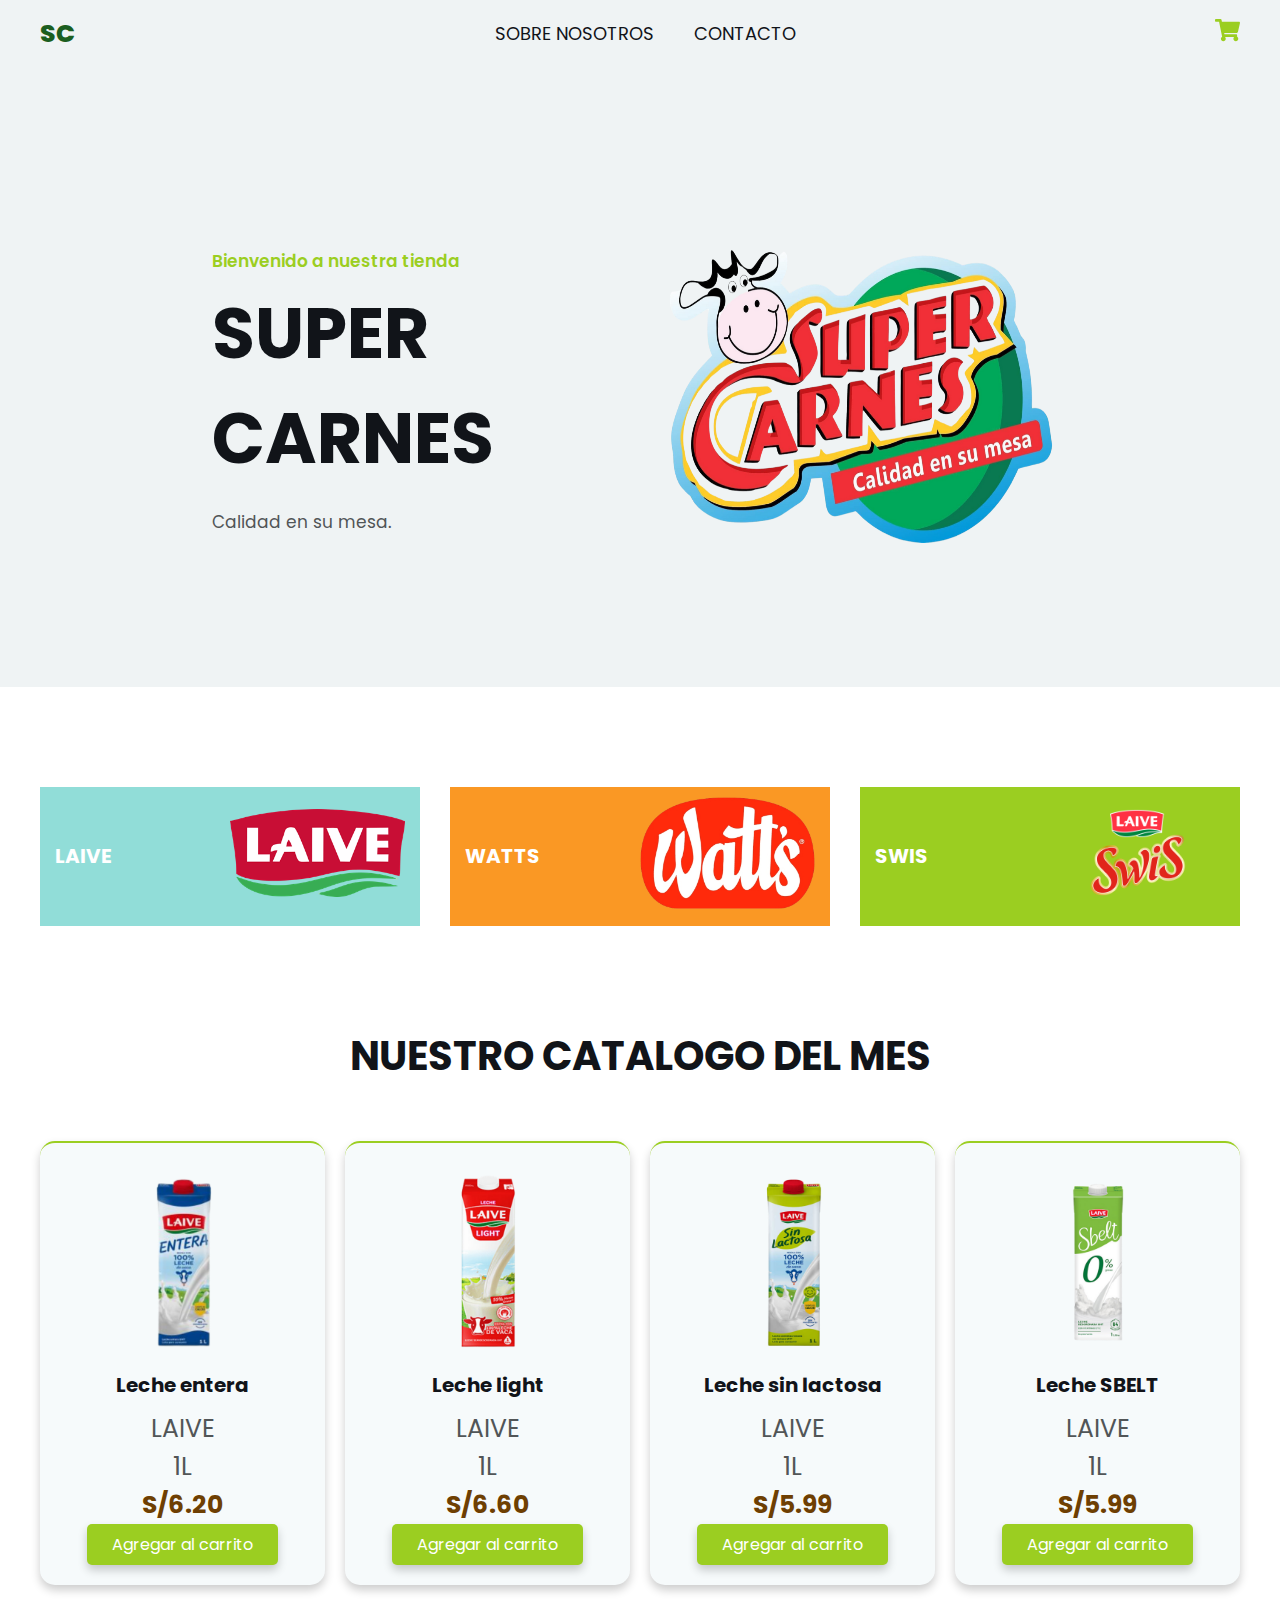
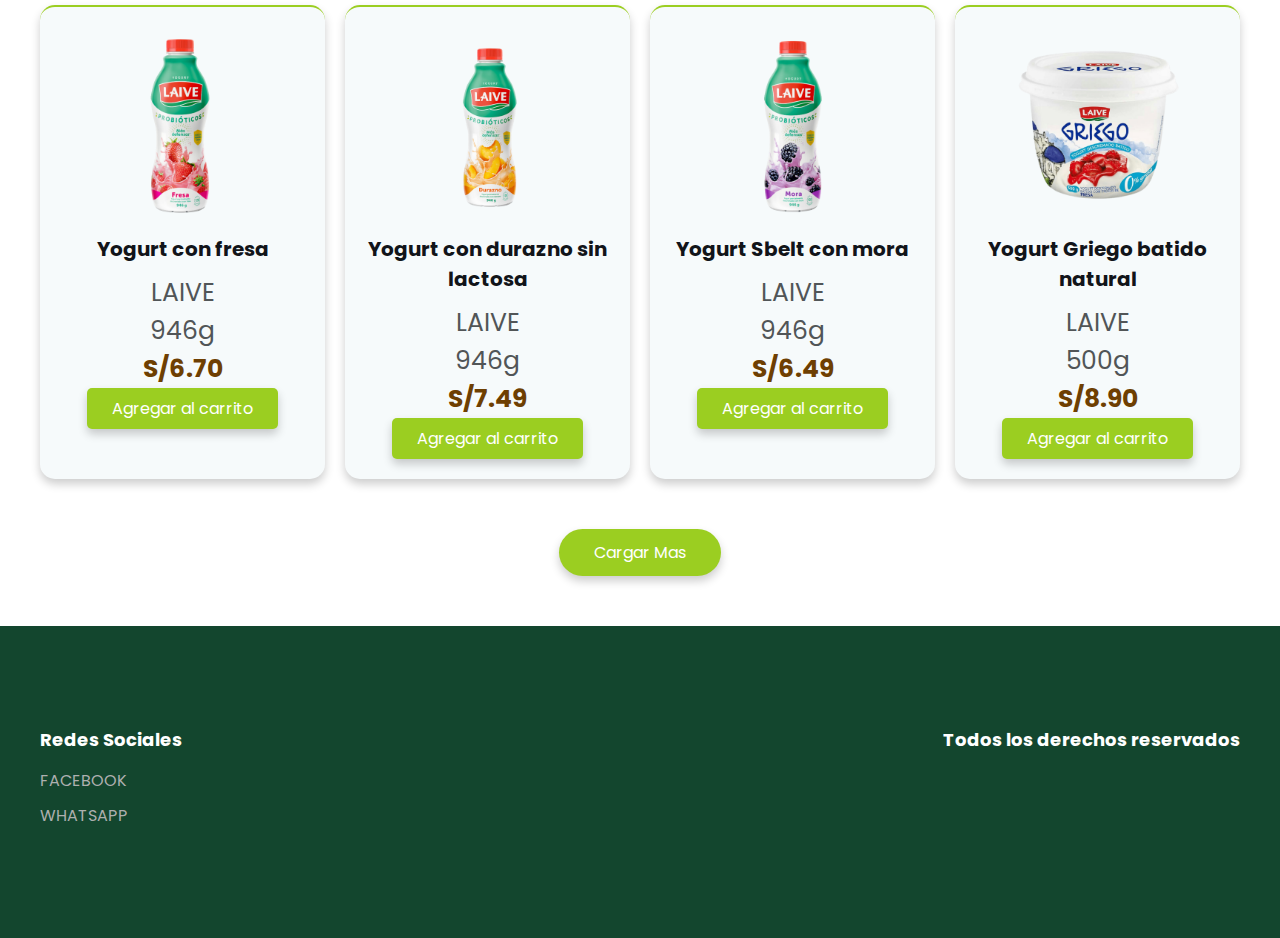
==== index.html @ 44cbfce4 "Add files via upload" ====
<!DOCTYPE html>
<html lang="es">
<head>
    <meta charset="UTF-8">
    <meta name="viewport" content="width=device-width, initial-scale=1.0">
    <title>SUPERCARNES</title>
    <link rel="stylesheet" href="style.css">
</head>
<body>
    <!--CABECERA-->
    <header class="header"> 
        <div class="menu container">
            <a href="#" class="logo">SC</a>
            <input type="checkbox" id="menu"/>
            <label for="menu">
                <img src="images/menu.png" class="menu-icono" alt="menu">
            </label>
            <nav class="navbar">
                <ul>
                    
                    <li><a href="sobrenosotros.html">SOBRE NOSOTROS</a></li>
                    <li><a href="contac.html">CONTACTO</a></li>
                </ul>

            </nav>
            <div>
                <ul>
                    <li class="submenu">
                        <img id="img-carrito" src="images/car.svg" alt="car">
                        <div id="carrito">
                            <table id="lista-carrito">
                                <thead>
                                    <tr>
                                        <th>Imagen</th>
                                        <th>Nombre</th>
                                        <th>Precio</th>
                                    </tr>
                                </thead>
                             <tbody></tbody>

                            </table>
                            <a href="#" id="vaciar-carrito" class="btn-3">Vaciar Carrito</a>
                         </div>
                    </li>
                </ul>
            </div>

            

        </div>
        <div class="header-content container ">
            <div class="header-txt">
                <span>Bienvenido a nuestra tienda</span>
                <h1>SUPER</h1>
                <h1>CARNES</h1>
                <p>Calidad en su mesa.</p>
                

            </div>
            <div class="header-img">
                <img src="images/logo.png" alt="">
            </div>
        </div>
    </header>

    <section class="oferts container">
        
        <div class="ofert-1 b1">
            <div class="ofert-txt">
                <h3>LAIVE</h3>
                
            </div>
            <div class="ofert-img">
                <img src="images/laive.png" alt="">
            </div>

        </div>
        <div class="ofert-1 b2">
            <div class="ofert-txt">
                <h3>WATTS</h3>
                
            </div>
            <div class="ofert-img">
                <img src="images/watts.png" alt="">
            </div>

        </div>
        <div class="ofert-1 b3">
            <div class="ofert-txt">
                <h3>SWIS</h3>
                
            </div>
            <div class="ofert-img">
                <img src="images/lswis.png" alt="">
            </div>

        </div>

    </section>

<!--PRODUCTOS-->

    <main class="products container ">
        <h2>NUESTRO CATALOGO DEL MES</h2>
        <div class="box-container" id="lista-1">
            <div class="box">
                <img src="images/1.png" alt="">
                <div class="product-txt">
                    <h3>Leche entera</h3>
                    <p>LAIVE</p>
                    <p>1L</p>
                    <p class="precio">S/6.20</p>
                    <a href="#" class="agregar-carrito btn-3" data-id="1">Agregar al carrito</a>
                </div>
            </div>
            <div class="box">
                <img src="images/2.png" alt="">
                <div class="product-txt">
                    <h3>Leche light</h3>
                    <p>LAIVE</p>
                    <P>1L</P>
                    <p class="precio">S/6.60</p>
                    <a href="#" class="agregar-carrito btn-3" data-id="2">Agregar al carrito</a>
                </div>
            </div>
            <div class="box">
                <img src="images/3.png" alt="">
                <div class="product-txt">
                    <h3>Leche sin lactosa</h3>
                    <p>LAIVE</p>
                    <p>1L</p>
                    <p class="precio">S/5.99</p>
                    <a href="#" class="agregar-carrito btn-3" data-id="3">Agregar al carrito</a>
                </div>
            </div>
            <div class="box">
                <img src="images/4.png" alt="">
                <div class="product-txt">
                    <h3>Leche SBELT</h3>
                    <p>LAIVE</p>
                    <p>1L</p>
                    <p class="precio">S/5.99</p>
                    <a href="#" class="agregar-carrito btn-3" data-id="4">Agregar al carrito</a>
                </div>
            </div>
            <div class="box">
                <img src="images/5.png" alt="">
                <div class="product-txt">
                    <h3>Yogurt con fresa</h3>
                    <p>LAIVE</p>
                    <p>946g</p>
                    <p class="precio">S/6.70</p>
                    <a href="#" class="agregar-carrito btn-3" data-id="5">Agregar al carrito</a>
                </div>
            </div>
            <div class="box">
                <img src="images/6.png" alt="">
                <div class="product-txt">
                    <h3>Yogurt con durazno sin lactosa</h3>
                    <p>LAIVE</p>
                    <p>946g</p>
                    <p class="precio">S/7.49</p>
                    <a href="#" class="agregar-carrito btn-3" data-id="6">Agregar al carrito</a>
                </div>
            </div>
            <div class="box">
                <img src="images/7.png" alt="">
                <div class="product-txt">
                    <h3>Yogurt Sbelt con mora</h3>
                    <p>LAIVE</p>
                    <p>946g</p>
                    <p class="precio">S/6.49</p>
                    <a href="#" class="agregar-carrito btn-3" data-id="7">Agregar al carrito</a>
                </div>
            </div>
            <div class="box">
                <img src="images/8.png" alt="">
                <div class="product-txt">
                    <h3>Yogurt Griego batido natural</h3>
                    <p>LAIVE</p>
                    <p>500g</p>
                    <p class="precio">S/8.90</p>
                    <a href="#" class="agregar-carrito btn-3" data-id="8">Agregar al carrito</a>
                </div>
            </div>
            <div class="box">
                <img src="images/9.png" alt="">
                <div class="product-txt">
                    <h3>Crema de Leche</h3>
                    <p>LAIVE</p>
                    <p>236ml</p>
                    <p class="precio">S/7.49</p>
                    <a href="#" class="agregar-carrito btn-3" data-id="9">Agregar al carrito</a>
                </div>
            </div>
            <div class="box">
                <img src="images/10.png" alt="">
                <div class="product-txt">
                    <h3>Crema de Leche</h3>
                    <p>LAIVE</p>
                    <p>946ml</p>
                    <p class="precio">S/26.10</p>
                    <a href="#" class="agregar-carrito btn-3" data-id="10">Agregar al carrito</a>
                </div>
            </div>
            <div class="box">
                <img src="images/11.png" alt="">
                <div class="product-txt">
                    <h3>Queso Edam</h3>
                    <p>LAIVE</p>
                    <p>Molde</p>
                    <p class="precio">S/49.90</p>
                    <a href="#" class="agregar-carrito btn-3" data-id="11">Agregar al carrito</a>
                </div>
            </div>
            <div class="box">
                <img src="images/12.png" alt="">
                <div class="product-txt">
                    <h3>Queso Edam Light</h3>
                    <p>LAIVE</p>
                    <p>Molde</p>
                    <p class="precio">S/55.00</p>
                    <a href="#" class="agregar-carrito btn-3" data-id="12">Agregar al carrito</a>
                </div>
            </div>
            <div class="box">
                <img src="images/13.png" alt="">
                <div class="product-txt">
                    <h3>Queso Sándwich</h3>
                    <p>LAIVE</p>
                    <p>90g</p>
                    <p class="precio">S/6.30</p>
                    <a href="#" class="agregar-carrito btn-3" data-id="13">Agregar al carrito</a>
                </div>
            </div>
            <div class="box">
                <img src="images/14.png" alt="">
                <div class="product-txt">
                    <h3>Bebida de pera</h3>
                    <p>WATT'S</p>
                    <p>1L</p>
                    <p class="precio">S/4.50</p>
                    <a href="#" class="agregar-carrito btn-3" data-id="14">Agregar al carrito</a>
                </div>
            </div>
            <div class="box">
                <img src="images/15.png" alt="">
                <div class="product-txt">
                    <h3>Bebida de durazno</h3>
                    <p>WATT'S</p>
                    <p>1L</p>
                    <p class="precio">S/4.50</p>
                    <a href="#" class="agregar-carrito btn-3" data-id="15">Agregar al carrito</a>
                </div>
            </div>
            <div class="box">
                <img src="images/16.png" alt="">
                <div class="product-txt">
                    <h3>Bebida de mango</h3>
                    <p>WATT'S</p>
                    <p>1L</p>
                    <p class="precio">S/4.50</p>
                    <a href="#" class="agregar-carrito btn-3" data-id="16">Agregar al carrito</a>
                </div>
            </div>
            <div class="box">
                <img src="images/17.png" alt="">
                <div class="product-txt">
                    <h3>Bebida de naranja</h3>
                    <p>WATT'S</p>
                    <p>1L</p>
                    <p class="precio">S/4.50</p>
                    <a href="#" class="agregar-carrito btn-3" data-id="17">Agregar al carrito</a>
                </div>
            </div>
            <div class="box">
                <img src="images/18.png" alt="">
                <div class="product-txt">
                    <h3>Botella de naranja</h3>
                    <p>WATT'S</p>
                    <p>350ml</p>
                    <p class="precio">S/2.10</p>
                    <a href="#" class="agregar-carrito btn-3" data-id="18">Agregar al carrito</a>
                </div>
            </div>
            <div class="box">
                <img src="images/19.png" alt="">
                <div class="product-txt">
                    <h3>Botella de durazno</h3>
                    <p>WATT'S</p>
                    <p>350ml</p>
                    <p class="precio">S/2.10</p>
                    <a href="#" class="agregar-carrito btn-3" data-id="19">Agregar al carrito</a>
                </div>
            </div>
            <div class="box">
                <img src="images/20.png" alt="">
                <div class="product-txt">
                    <h3>Margarina barra</h3>
                    <p>LAIVE-SWIS</p>
                    <p>90g</p>
                    <p class="precio">S/3.50</p>
                    <a href="#" class="agregar-carrito btn-3" data-id="20">Agregar al carrito</a>
                </div>
            </div>
            <div class="box">
                <img src="images/21.png" alt="">
                <div class="product-txt">
                    <h3>Margarina barra</h3>
                    <p>LAIVE-SWIS</p>
                    <p>200g</p>
                    <p class="precio">S/4.80</p>
                    <a href="#" class="agregar-carrito btn-3" data-id="21">Agregar al carrito</a>
                </div>
            </div>
            <div class="box">
                <img src="images/22.png" alt="">
                <div class="product-txt">
                    <h3>Margarina</h3>
                    <p>LAIVE-SWIS</p>
                    <p>450g</p>
                    <p class="precio">S/11.40</p>
                    <a href="#" class="agregar-carrito btn-3" data-id="22">Agregar al carrito</a>
                </div>
            </div>
            <div class="box">
                <img src="images/23.png" alt="">
                <div class="product-txt">
                    <h3>Chicharron de Prensa</h3>
                    <p>SUIZA</p>
                    <p>85g</p>
                    <p class="precio">S/3.80</p>
                    <a href="#" class="agregar-carrito btn-3" data-id="23">Agregar al carrito</a>
                </div>
            </div>
            <div class="box">
                <img src="images/24.png" alt="">
                <div class="product-txt">
                    <h3>Jamon de pavita</h3>
                    <p>SUIZA</p>
                    <p>180g</p>
                    <p class="precio">S/10.70</p>
                    <a href="#" class="agregar-carrito btn-3" data-id="24">Agregar al carrito</a>
                </div>
            </div>
            <div class="box">
                <img src="images/25.png" alt="">
                <div class="product-txt">
                    <h3>Mortadela</h3>
                    <p>LA PREFERIDA</p>
                    <p>85g</p>
                    <p class="precio">S/1.80</p>
                    <a href="#" class="agregar-carrito btn-3" data-id="25">Agregar al carrito</a>
                </div>
            </div>
            <div class="box">
                <img src="images/26.png" alt="">
                <div class="product-txt">
                    <h3>Hot Dog</h3>
                    <p>SUIZA</p>
                    <p>220g</p>
                    <p class="precio">S/6.30</p>
                    <a href="#" class="agregar-carrito btn-3" data-id="26">Agregar al carrito</a>
                </div>
            </div>
            <div class="box">
                <img src="images/27.png" alt="">
                <div class="product-txt">
                    <h3>Hot Dog</h3>
                    <p>SUIZA</p>
                    <p>440g</p>
                    <p class="precio">S/10.50</p>
                    <a href="#" class="agregar-carrito btn-3" data-id="27">Agregar al carrito</a>
                </div>
            </div>
            <div class="box">
                <img src="images/28.png" alt="">
                <div class="product-txt">
                    <h3>Salchicha con Pollo</h3>
                    <p>LA PREFERIDA</p>
                    <p>100g</p>
                    <p class="precio">S/1.50</p>
                    <a href="#" class="agregar-carrito btn-3" data-id="28">Agregar al carrito</a>
                </div>
            </div>
            <div class="box">
                <img src="images/29.png" alt="">
                <div class="product-txt">
                    <h3>Salchicha con Pollo</h3>
                    <p>LA PREFERIDA</p>
                    <p>165g</p>
                    <p class="precio">S/2.30</p>
                    <a href="#" class="agregar-carrito btn-3" data-id="29">Agregar al carrito</a>
                </div>
            </div>
            <div class="box">
                <img src="images/30.png" alt="">
                <div class="product-txt">
                    <h3>Salchicha con Pollo</h3>
                    <p>LA PREFERIDA</p>
                    <p>920g</p>
                    <p class="precio">S/11.50</p>
                    <a href="#" class="agregar-carrito btn-3" data-id="30">Agregar al carrito</a>
                </div>
            </div>
        </div>

        <div class="btn-2" id="load-more">Cargar Mas</div>
        

    </main>

   
    <footer class="footer">
        <div class="footer-content container">
            <div class="link">
                <h3>Redes Sociales</h3>
                <ul>
                    <li><a href="#">FACEBOOK</a></li>
                    <li><a href="#">WHATSAPP</a></li>
                    
                    
                </ul>
                

            </div>
            <div class="link">
                <h3>Todos los derechos reservados</h3>
                
                

            </div>

        </div>

    </footer>

    <script src="script.js"></script>
</body>
</html>
---- style.css ----
@import url('https://fonts.googleapis.com/css2?family=Poppins:wght@400;500;600;700;800&display=swap');
* {
    margin: 0;
    padding: 0;
    box-sizing: border-box;
    text-decoration: none;
    list-style: none;
}

body{
    font-family: 'Poppins', sans-serif;
}

img{
    max-width: 100%;
}

.container{
    max-width: 1200px;
    margin: 0 auto;
}

.header{
    display: flex;
    align-items: center;
    background-color: #EFF3F4;
    padding: 130px 0 0 0 ;
}

.menu{
    position: absolute;
    top: 0;
    left: 0;
    right: 0;
    display: flex;
    align-items: center;
    justify-content: space-between;
}

.logo{
    font-size: 25px;
    color: #1B5E20;
    text-transform: uppercase;
    font-weight: 800;


}

.menu .navbar ul li{
    position: relative;
    float: left;
}

.menu .navbar ul li a{
    font-size: 18px;
    padding: 20px;
    color: #111419 ;
    display: block;
}

.menu .navbar ul li a:hover{
    color: #9BCE21;
}

#menu{
    display: none;
}
.menu-icono{
    width: 25px;
}
.menu label{
    cursor: pointer;
    display: none;
}
.submenu{
    position: relative;
}

.submenu #carrito{
    display: none;
}

.submenu:hover #carrito{
    display: block;
    position: absolute;
    right: 0;
    backdrop-filter: blur(10px);
    top: 100%;
    z-index: 1;
    background-color: #4E4B5076;
    padding: 20px;
    min-width: 400px;
}

table{
    width: 100%;
}

th, td{
    color: #FFFFFF;
}
.borrar{
    background-color: #9BCE21;
    border-radius: 50%;
    padding: 5px 10px;
    color: #FFFFFF;
    font-weight: 800;
    cursor: pointer;
}

.header-content{
    display: flex;
    justify-content: space-between;
    align-items: center;
}
.header-txt{
    flex-basis: 50%;
    margin-right: 25px;

}
span{
    color: #9BCE21;
    font-size: 17px;
    font-weight: 600;
    display: block;
    margin-bottom: 25px;
}

.header-txt h1{
    font-size: 70px;
    text-transform: capitalize;
    line-height: 1;
    color: #111419;
    margin-bottom: 35px;
}
.header-txt p{
    font-size: 17px;
    color: #515557;
    margin-bottom: 35px;
}
.butons{
    display: flex;
}

.header-img{
    flex-basis: 50%;
    text-align: center;
}
.header-img img{
    height: 550px;
}

.oferts{
    padding: 100px 0;
    display: flex;
    justify-content: space-between;
}

.ofert-1{
    flex-basis: calc(33.3% - 20px);
    padding: 10px 15px;
    display: flex;
    justify-content: space-between;
    align-items: center;
}
.b1{
    background-color: #91DDD8;
}
.b2{
    background-color: #FA9824;
}
.b3{
    background-color: #9BCE21;
}

.ofert-txt{
    flex-basis: 50%;
}
.ofert-txt h3{
    color: #FFFFFF;
    font-size: 20px;
}
.ofert-txt a{
    color: #FFFFFF;
}
.ofert-img{
    flex-basis: 50%;
}

.products{
    padding: 0 0 50px 0;
    text-align: center;

}
h2{
    font-size: 40px;
    color: #111419;
}
.box-container{
    margin-top: 55px;
    display: grid;
    grid-template-columns: repeat(auto-fit, minmax(250px, 1fr));
    gap: 20px;
}

.box{
    border-top: 2px solid #9BCE21;
    padding: 20px;
    border-radius: 15px;
    box-shadow: 0 5px 10px rgba(0, 0, 0, 0.2);
    background-color: #F6FAFB;
    display: none;
}
.box:nth-child(1),
.box:nth-child(2),
.box:nth-child(3),
.box:nth-child(4),
.box:nth-child(5),
.box:nth-child(6),
.box:nth-child(7),
.box:nth-child(8){
    display: inline-block;

}

.box img{
    height: 200px;
}
.box img:hover {
    transform: scale(1.2);

}

.product-txt h3{
    font-size: 20px;
    color: #111419;
    margin-bottom: 10px;
}

.product-txt p{
    font-size: 25px;
    color: #515557

}
.precio{
    font-size: 17px;
    font-weight: 700;
    color: #6e3f02 !important;
}

.btn-2, .btn-3{
    background-color: #9BCE21;
    margin-top: 50px;
    display: inline-block;
    padding: 11px 35px;
    border-radius: 25px;
    color: #FFFFFF;
    font-size: 16px;
    cursor: pointer;
    box-shadow: 0 5px 10px rgba(0, 0, 0, 0.2);
}

.btn-2:hover, .btn-3:hover,.btn-1:hover{
    background-color: #13462E;
}

.btn-3{
    margin: 0;
    padding: 8px 25px;
    border-radius: 5px;
}

.footer{
    background-color: #13462E;
    padding: 100px 0;
}
.footer-content{
    display: flex;
    justify-content: space-between;
}
.link h3{
    color: #FFFFFF;
    font-size: 18px;
    margin-bottom: 15px;
}
.link a{
    color: #AEAFAF;
    display: block;
    margin-bottom: 10px;
}
.link a:hover{
    color: #9BCE21;
}


@media (max-width:991px){
    .menu{
        padding: 20px;
    }

    .menu label{
        display: initial;
    }

    .menu .navbar{
        position: absolute;
        top: 100%;
        left: 0;
        right: 0;
        background-color: #9BCE21;
        display: none;
    }

    .menu .navbar ul li {
        width: 100%;
     }
     #menu:checked ~ .navbar{
        display: initial;
     }
     .logo{
        display: none;
     }
     .menu .navbar ul li a:hover{
        color: #FFFFFF;
     }
     .submenu:hover #carrito{
        width: 100%;
     }

     .header{
        padding: 50px 0 0 0;
     }
     .header-content{
        padding: 30px;
        flex-direction: column;
        text-align: center;
     }
     .header-txt{
        margin-right: 0;
     }
     .butons{
        justify-content: center;
     }
     .btn-1{
        justify-content: center;
     }
     .header-img{
        display: none;
     }
     .oferts{
        padding: 30px;
        flex-direction: column;
     }
     .ofert-1{
        margin-bottom: 15px;
     }
     .products{
        padding: 0 30px 30px 30px;
     }
     .footer{
        padding: 30px;
     }
     .footer-content{
        flex-direction: column;
        text-align: center;
     }


    



    






}
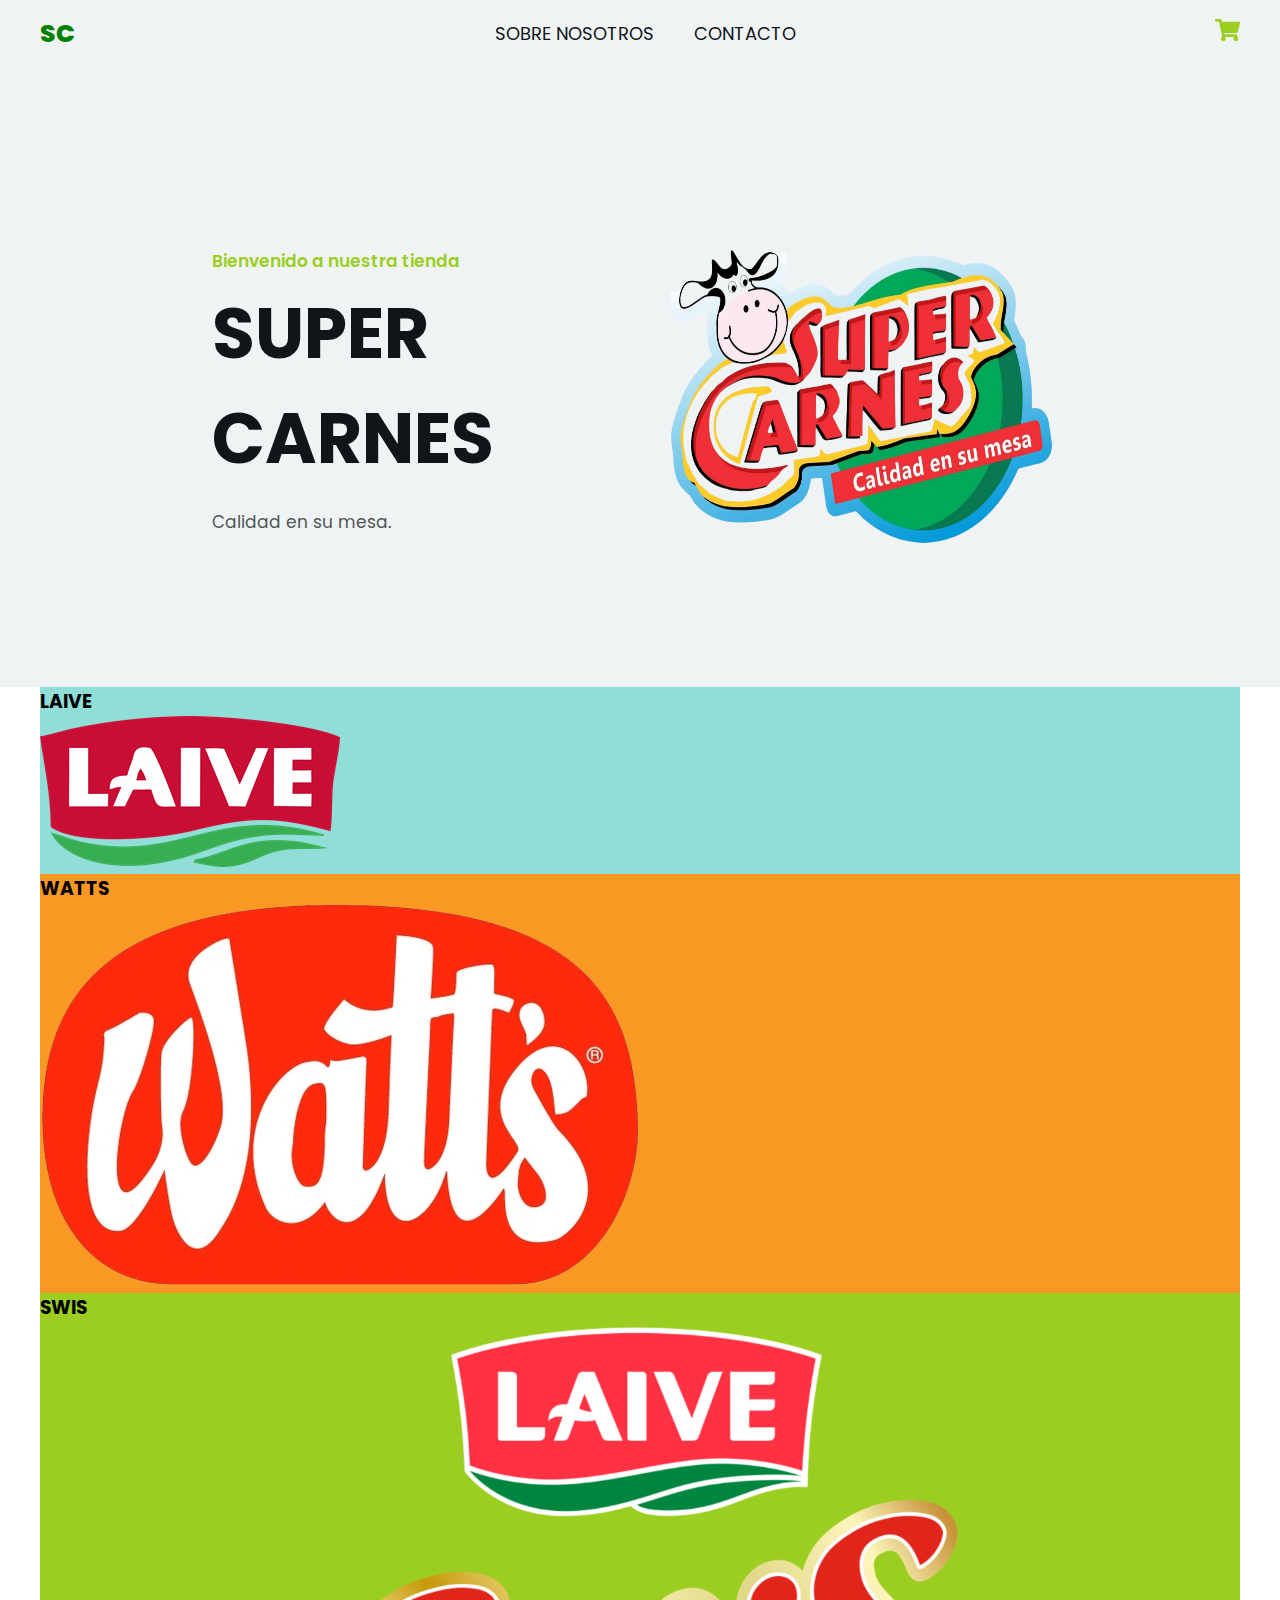
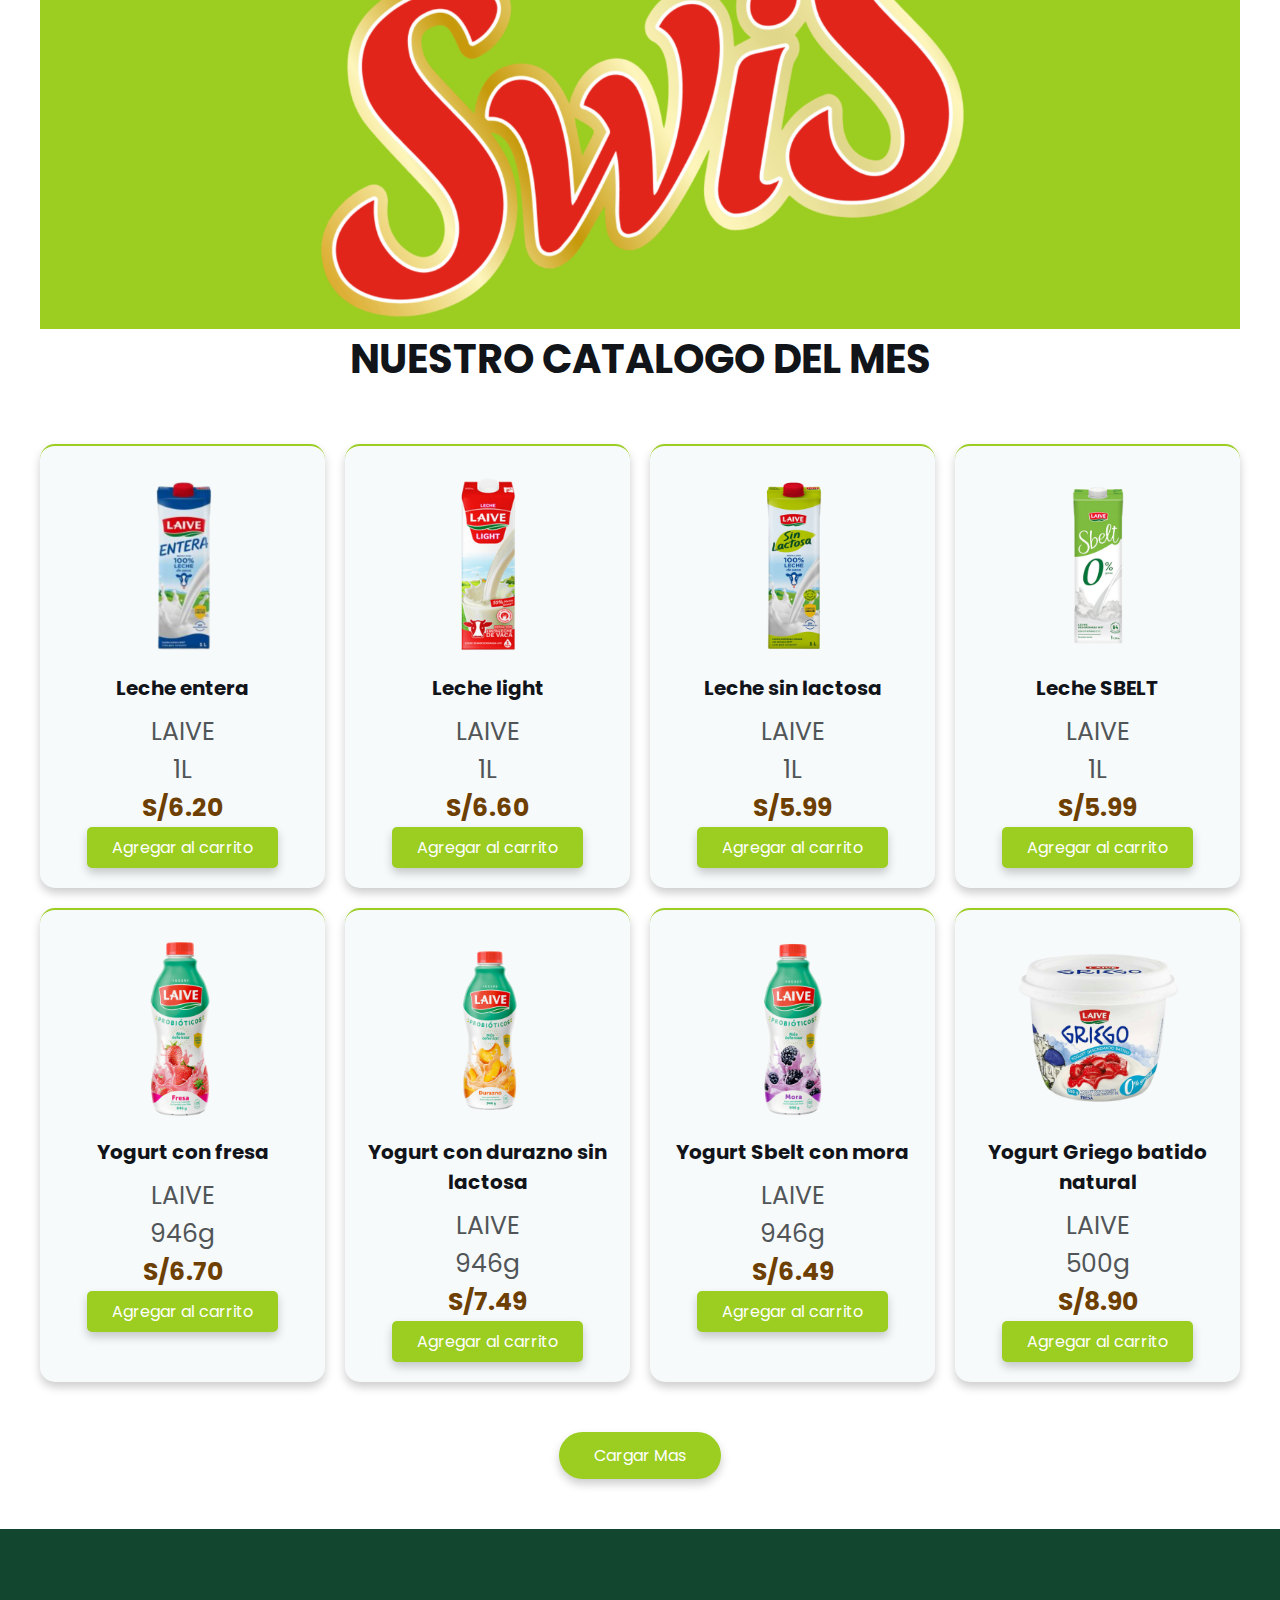
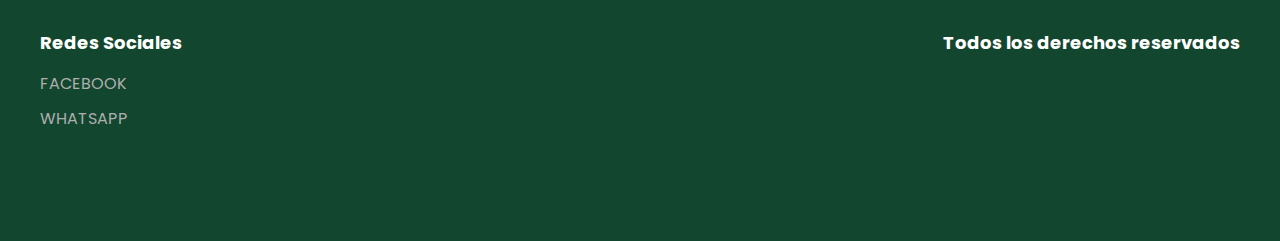
==== commit c01776d5: "index.html" ====
--- a/index.html
+++ b/index.html
@@ -23,6 +23,7 @@
                 </ul>
 
             </nav>
+            <!--CARRITO COMPRAS-->
             <div>
                 <ul>
                     <li class="submenu">
@@ -45,9 +46,8 @@
                 </ul>
             </div>
 
-            
-
-        </div>
+        </div>
+        <!--BANNER-->
         <div class="header-content container ">
             <div class="header-txt">
                 <span>Bienvenido a nuestra tienda</span>
@@ -62,35 +62,35 @@
             </div>
         </div>
     </header>
-
-    <section class="oferts container">
+        <!--MARCAS-->
+    <section class="marcas container">
         
-        <div class="ofert-1 b1">
-            <div class="ofert-txt">
+        <div class="marcas-1 b1">
+            <div class="marcas-txt">
                 <h3>LAIVE</h3>
                 
             </div>
-            <div class="ofert-img">
+            <div class="marcas-img">
                 <img src="images/laive.png" alt="">
             </div>
 
         </div>
-        <div class="ofert-1 b2">
-            <div class="ofert-txt">
+        <div class="marcas-1 b2">
+            <div class="marcas-txt">
                 <h3>WATTS</h3>
                 
             </div>
-            <div class="ofert-img">
+            <div class="marcas-img">
                 <img src="images/watts.png" alt="">
             </div>
 
         </div>
-        <div class="ofert-1 b3">
-            <div class="ofert-txt">
+        <div class="marcas-1 b3">
+            <div class="marcas-txt">
                 <h3>SWIS</h3>
                 
             </div>
-            <div class="ofert-img">
+            <div class="marcas-img">
                 <img src="images/lswis.png" alt="">
             </div>
 
@@ -437,4 +437,4 @@
 
     <script src="script.js"></script>
 </body>
-</html>+</html>
--- a/style.css
+++ b/style.css
@@ -39,7 +39,7 @@
 
 .logo{
     font-size: 25px;
-    color: #1B5E20;
+    color: green;
     text-transform: uppercase;
     font-weight: 800;
 
@@ -89,7 +89,7 @@
     z-index: 1;
     background-color: #4E4B5076;
     padding: 20px;
-    min-width: 400px;
+    min-width: 300px;
 }
 
 table{
@@ -325,7 +325,10 @@
      }
      .submenu:hover #carrito{
         width: 100%;
-     }
+        
+     }
+
+     
 
      .header{
         padding: 50px 0 0 0;
@@ -365,16 +368,6 @@
         text-align: center;
      }
 
-
-    
-
-
-
-    
-
-
-
-
-
-
-}+}
+
+
